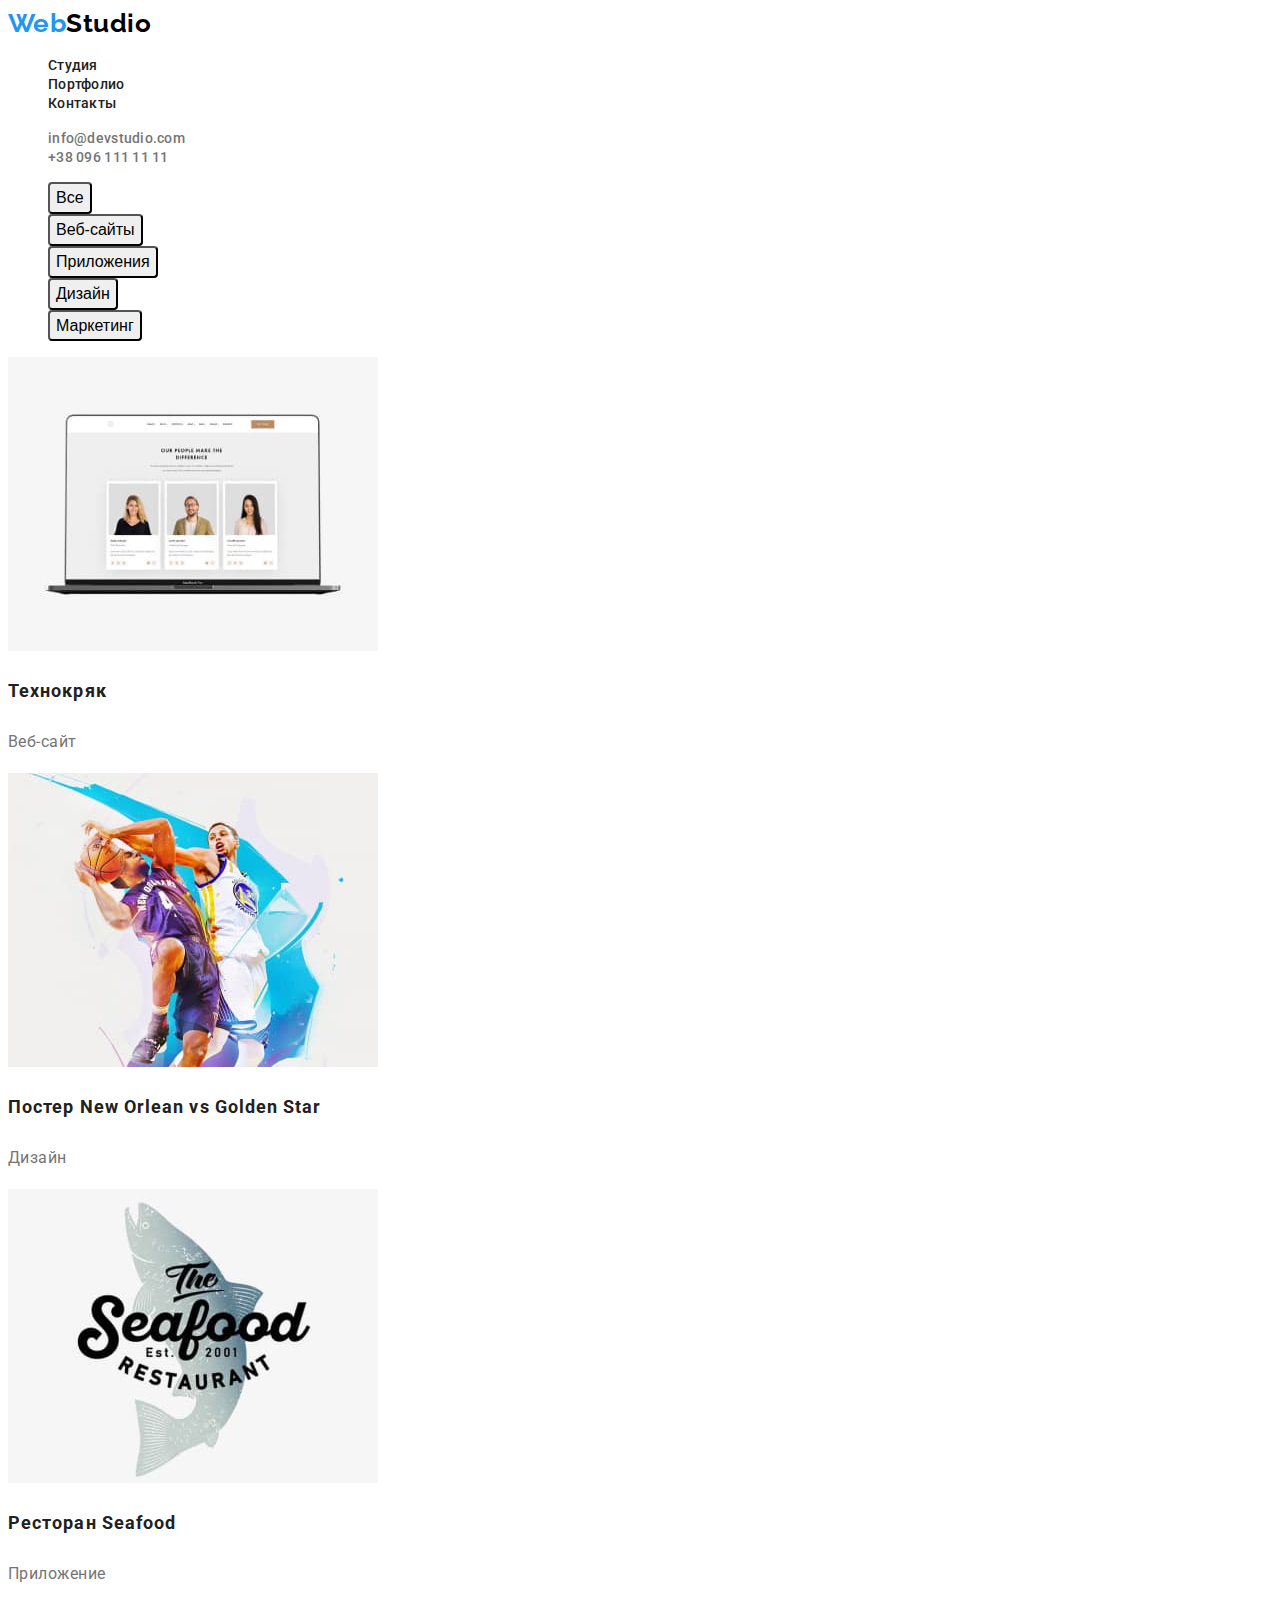
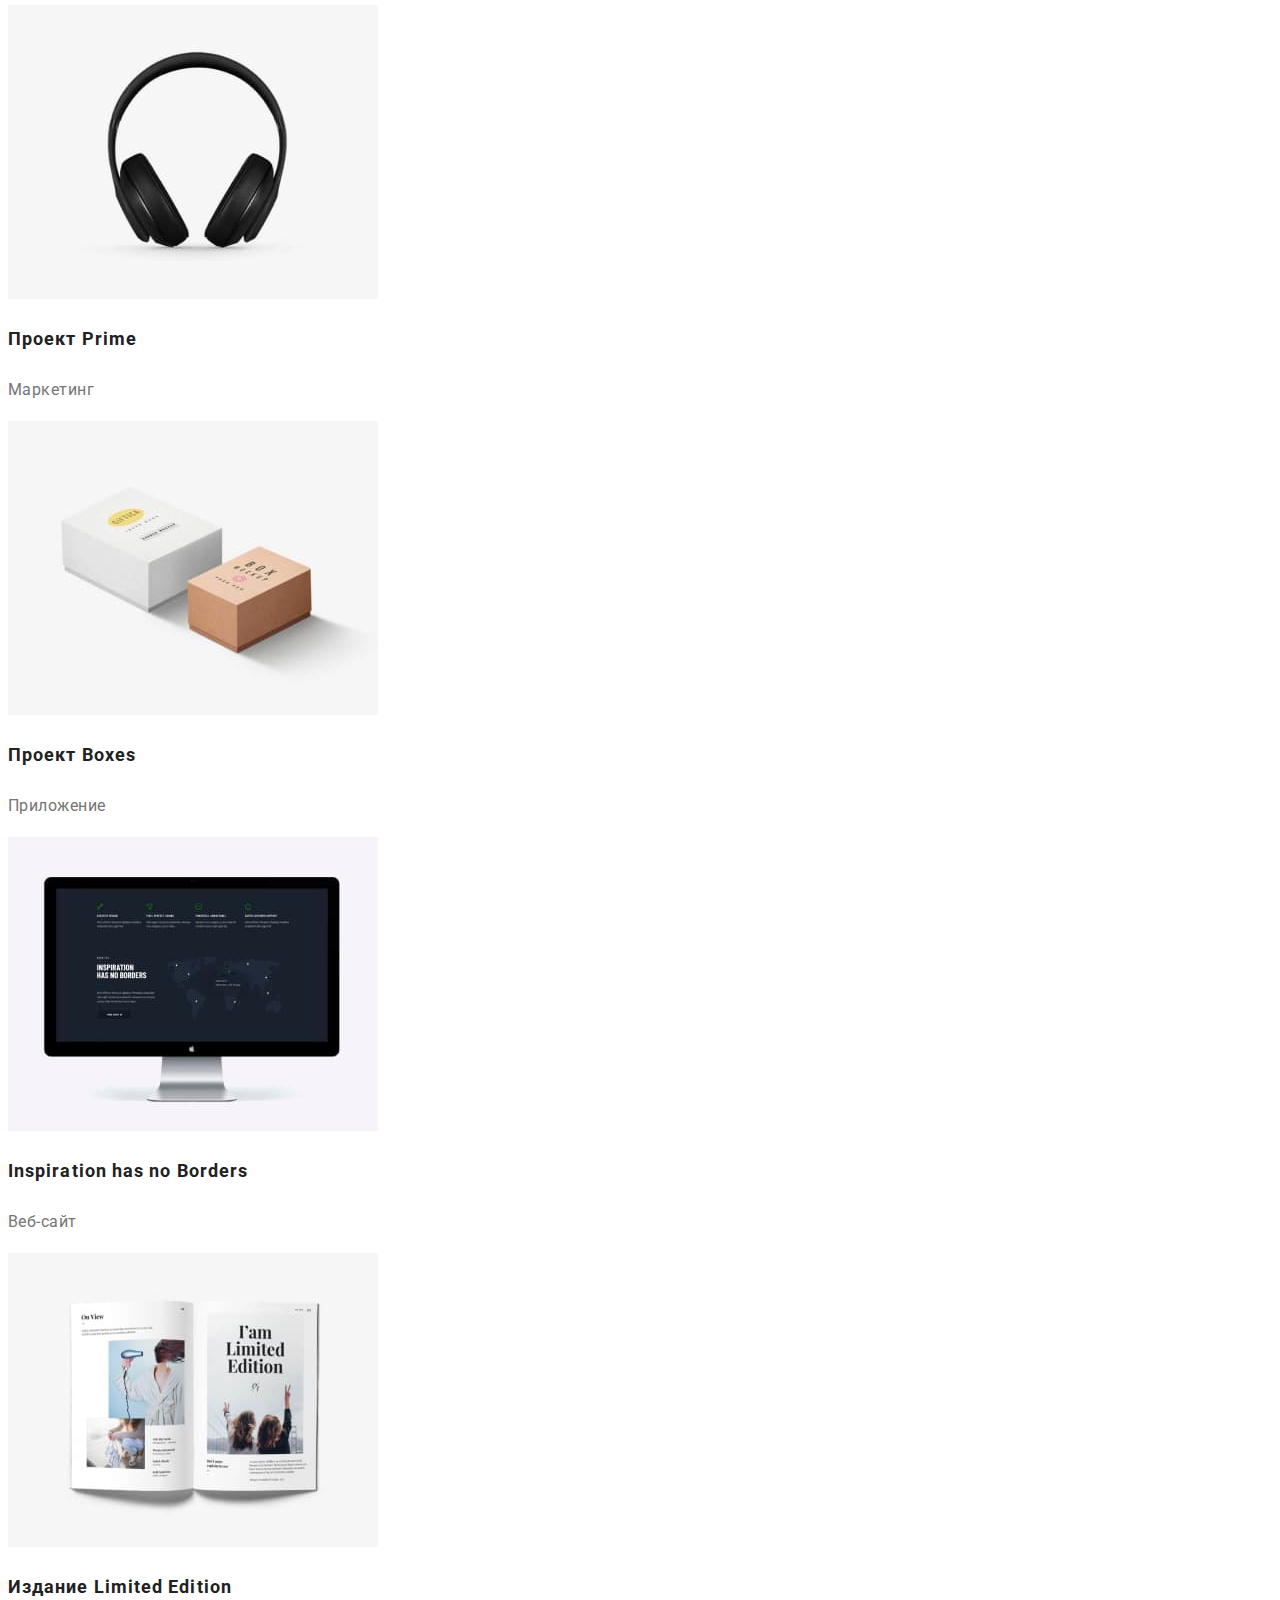
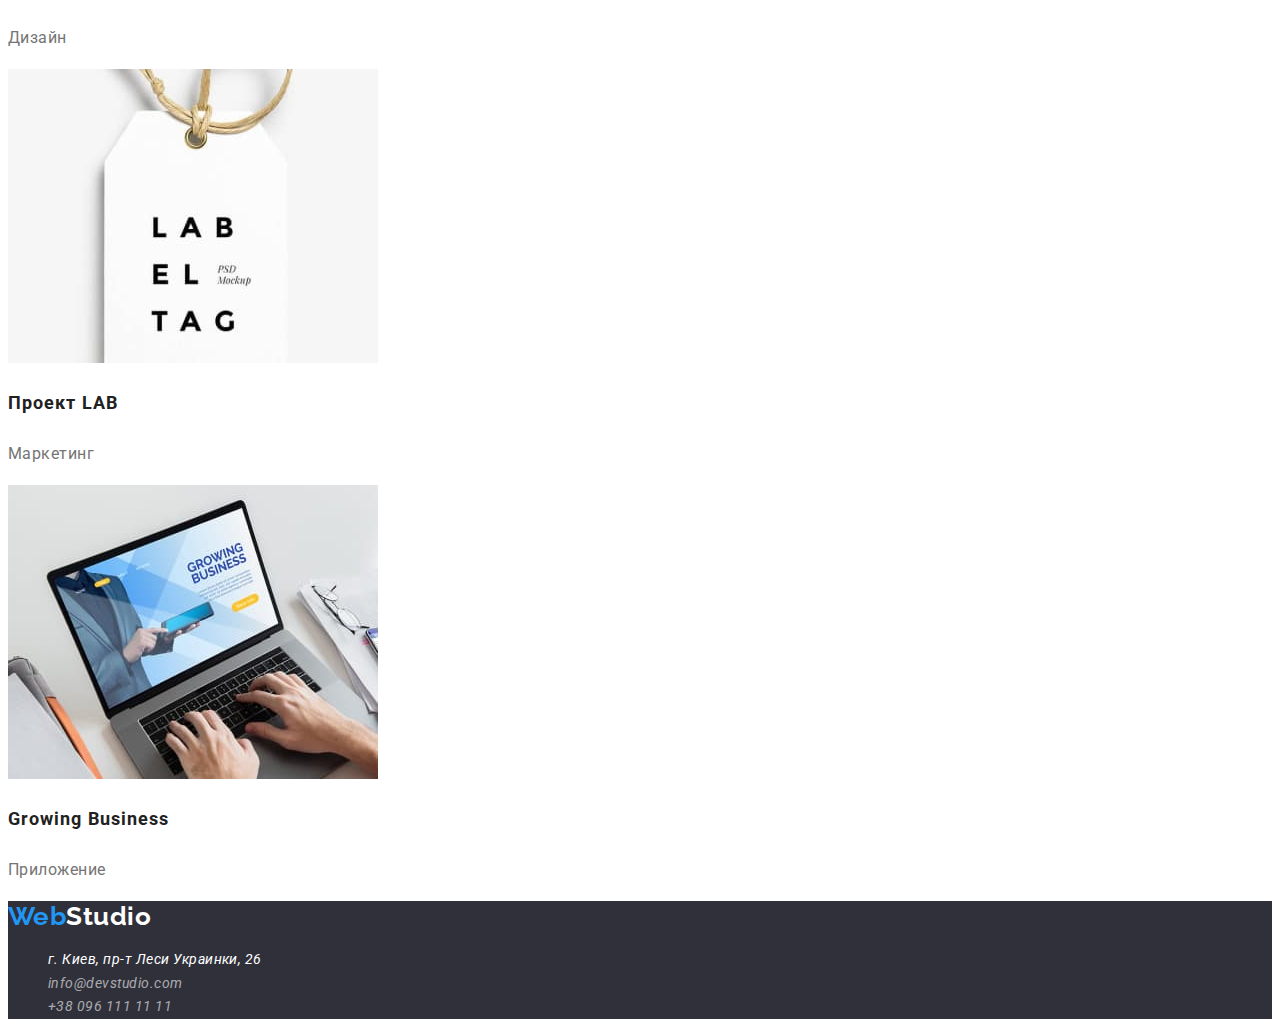
==== portfolio.html @ e4e3c655 "добавляет страницу портфолио и css" ====
<!DOCTYPE html>
<html lang="ru">
  <head>
    <meta charset="UTF-8" />
    <meta http-equiv="X-UA-Compatible" content="IE=edge" />
    <meta name="viewport" content="width=device-width, initial-scale=1.0" />
    <title>Document</title>
    <link rel="preconnect" href="https://fonts.googleapis.com" />
    <link rel="preconnect" href="https://fonts.gstatic.com" crossorigin />
    <link
      href="https://fonts.googleapis.com/css2?family=Raleway:wght@700&family=Roboto:wght@400;500;700;900&display=swap"
      rel="stylesheet"
    />
    <link rel="stylesheet" href="./css/style.css" />
  </head>

  <body>
    <header>
      <div class="container">
        <a class="link logo" href="./index.html"
          >Web<span class="logo-color-black">Studio</span>
        </a>
        <nav class="nav">
          <ul class="links">
            <li class="list">
              <a class="header-link link" href="./index.html">Студия</a>
            </li>
            <li class="list">
              <a class="header-link link" href="./portfolio">Портфолио</a>
            </li>
            <li class="list">
              <a class="header-link link" href="#">Контакты</a>
            </li>
          </ul>
        </nav>
        <ul class="contacts">
          <li class="list">
            <a class="link link-contacts" href="mailto:info@devstudio.com"
              >info@devstudio.com</a
            >
          </li>
          <li class="list">
            <a class="link link-contacts" href="tel:+380961111111"
              >+38 096 111 11 11</a
            >
          </li>
        </ul>
      </div>
    </header>
    <main>
      <h2 class="hidden-title">Портфолио</h2>
      <ul>
        <li class="list">
          <button type="button" class="portfolio-btn">Все</button>
        </li>
        <li class="list">
          <button type="button" class="portfolio-btn">Веб-сайты</button>
        </li>
        <li class="list">
          <button type="button" class="portfolio-btn">Приложения</button>
        </li>
        <li class="list">
          <button type="button" class="portfolio-btn">Дизайн</button>
        </li>
        <li class="list">
          <button type="button" class="portfolio-btn">Маркетинг</button>
        </li>
      </ul>
        <li class="list">
          <img
            src="./images/project-1.jpg"
            alt="сайт на ноутбуке"
            width="370"
            height="294"
          />
          <div>
            <h3 class="portfolio-title">Технокряк</h3>
            <p class="portfolio-text">Веб-сайт</p>
          </div>
        </li>
        <li class="list">
            <img src="./images/project-2.jpg" alt="постер" width="370" height="294" />
            <div>
                <h3 class="portfolio-title">Постер <span lang="en">New Orlean vs Golden Star</span></h3>
                <p class="portfolio-text">Дизайн</p>
            </div>
        </li>
        <li class="list">
            <img src="./images/project-3.jpg" alt="лого ресторана" width="370" height="294" />
            <div>
                <h3 class="portfolio-title">Ресторан <span lang="en">Seafood</span></h3>
                <p class="portfolio-text">Приложение</p>
            </div>
        </li>
        <li class="list">
            <img src="./images/project-4.jpg" alt="наушники" width="370" height="294" />
            <div>
                <h3 class="portfolio-title">Проект <span lang="en">Prime</span></h3>
                <p class="portfolio-text">Маркетинг</p>
            </div>
        </li>
        <li class="list">
            <img src="./images/project-5.jpg" alt="коробки" width="370" height="294" />
            <div>
                <h3 class="portfolio-title">Проект <span lang="en">Boxes</span></h3>
                <p class="portfolio-text">Приложение</p>
            </div>
        </li>
        <li class="list">
            <img src="./images/project-6.jpg" alt="сайт на мониторе" width="370" height="294" />
            <div>
                <h3 lang="en" class="portfolio-title">Inspiration has no Borders</h3>
                <p class="portfolio-text">Веб-сайт</p>
            </div>
        </li>
        <li class="list">
            <img src="./images/project-7.jpg" alt="дизайн книги" width="370" height="294" />
            <div>
                <h3 class="portfolio-title">Издание <span lang="en">Limited Edition</span></h3>
                <p class="portfolio-text">Дизайн</p>
            </div>
        </li>
        <li class="list">
            <img src="./images/project-8.jpg" alt="дизайн бирки" width="370" height="294" />
            <div>
                <h3 class="portfolio-title">Проект <span lang="en">LAB</span></h3>
                <p class="portfolio-text">Маркетинг</p>
            </div>
        </li>
        <li class="list">
            <img src="./images/project-9.jpg" alt="приложение на ноутбуке" width="370" height="294" />
            <div>
                <h3 lang="en" class="portfolio-title">Growing Business</h3>
                <p class="portfolio-text">Приложение</p>
            </div>
        </li>
      </ul>
    </main>
    <footer class="footer">
      <div class="container">
        <div>
          <a class="link logo" href="./index.html"
            >Web<span class="logo-color-white">Studio</span></a
          >
          <address>
            <ul>
              <li class="list">
                <a class="link link-address" href=""
                  >г. Киев, пр-т Леси Украинки, 26</a
                >
              </li>
              <li class="list">
                <a
                  class="link link-footer-contacts"
                  href="mailto:info@devstudio.com"
                  >info@devstudio.com</a
                >
              </li>
              <li class="list">
                <a class="link link-footer-contacts" href="tel:+380961111111"
                  >+38 096 111 11 11</a
                >
              </li>
            </ul>
          </address>
        </div>
      </div>
    </footer>
  </body>
</html>
---- css/style.css ----
:root {
  --title-color: #212121;
  --text-color: #757575;
  --accent-color: #2196f3;
}

body {
  font-family: "Roboto", sans-serif;
  letter-spacing: 0.03em;
}

.link {
  text-decoration: none;
}

.list {
  list-style: none;
}

.hidden-title {
  display: none;
}

.logo {
  font-family: "Raleway", sans-serif;
  font-weight: 700;
  font-size: 26px;
  line-height: 1.19;
  color: var(--accent-color);
}

.logo-color-black {
  color: #000000;
}

.header-link {
  font-weight: 500;
  font-size: 14px;
  line-height: 1.14;
  letter-spacing: 0.02em;
  color: #212121;
}
.header-link:hover,
.header-link:focus {
  color: var(--accent-color);
}

.link-contacts {
  font-weight: 500;
  font-size: 14px;
  line-height: 1.14;
  letter-spacing: 0.02em;
  color: #757575;
}
.link-contacts:hover,
.link-contacts:focus {
  color: var(--accent-color);
}

.hero-title {
  font-weight: 900;
  font-size: 44px;
  line-height: 1.36;
  text-align: center;
  letter-spacing: 0.06em;
  text-transform: uppercase;
  color: #ffffff;
  background-color: #2f303a;
}

.hero-btn {
  font-weight: 700;
  font-size: 16px;
  line-height: 1.87;
  display: flex;
  align-items: center;
  text-align: center;
  letter-spacing: 0.06em;
  color: #ffffff;
  background-color: var(--accent-color);
}

.benefits-title {
  font-weight: 700;
  font-size: 14px;
  line-height: 16px;
  letter-spacing: 0.03em;
  text-transform: uppercase;

  color: #212121;
}

.benefits-text {
  font-weight: 400;
  font-size: 14px;
  line-height: 1.71;
  color: var(--text-color);
}

.title {
  font-weight: 700;
  font-size: 36px;
  line-height: 1.17;
  text-align: center;
  color: var(--title-color);
}

.cart-title {
  font-weight: 500;
  font-size: 16px;
  line-height: 1.19;
  text-align: center;
  color: var(--title-color);
}

.cart-text {
  font-weight: 400;
  font-size: 16px;
  line-height: 1.19;
  text-align: center;
  color: var(--text-color);
}

/*portfolio*/
.portfolio-btn {
  font-weight: 500;
  font-size: 16px;
  line-height: 1.62;
  text-align: center;
  color: --title-color
  background: #f5f4fa;
  border-radius: 4px;
}

.portfolio-title {
  font-weight: 700;
  font-size: 18px;
  line-height: 2;
  letter-spacing: 0.06em;
  color: var(--title-color);
}

.portfolio-text {
  font-weight: 400;
  font-size: 16px;
  line-height: 1.87;
  color: var(--text-color);
}

/*footer*/


.footer {
  background-color: #2f303a;
}

.logo-color-white {
  color: #ffffff;
}


.link-address {
  font-size: 14px;
  line-height: 1.71;
  color: #ffffff;
}

.link-footer-contacts {
  font-size: 14px;
  line-height: 1.71;
  color: rgba(255, 255, 255, 0.6);
}
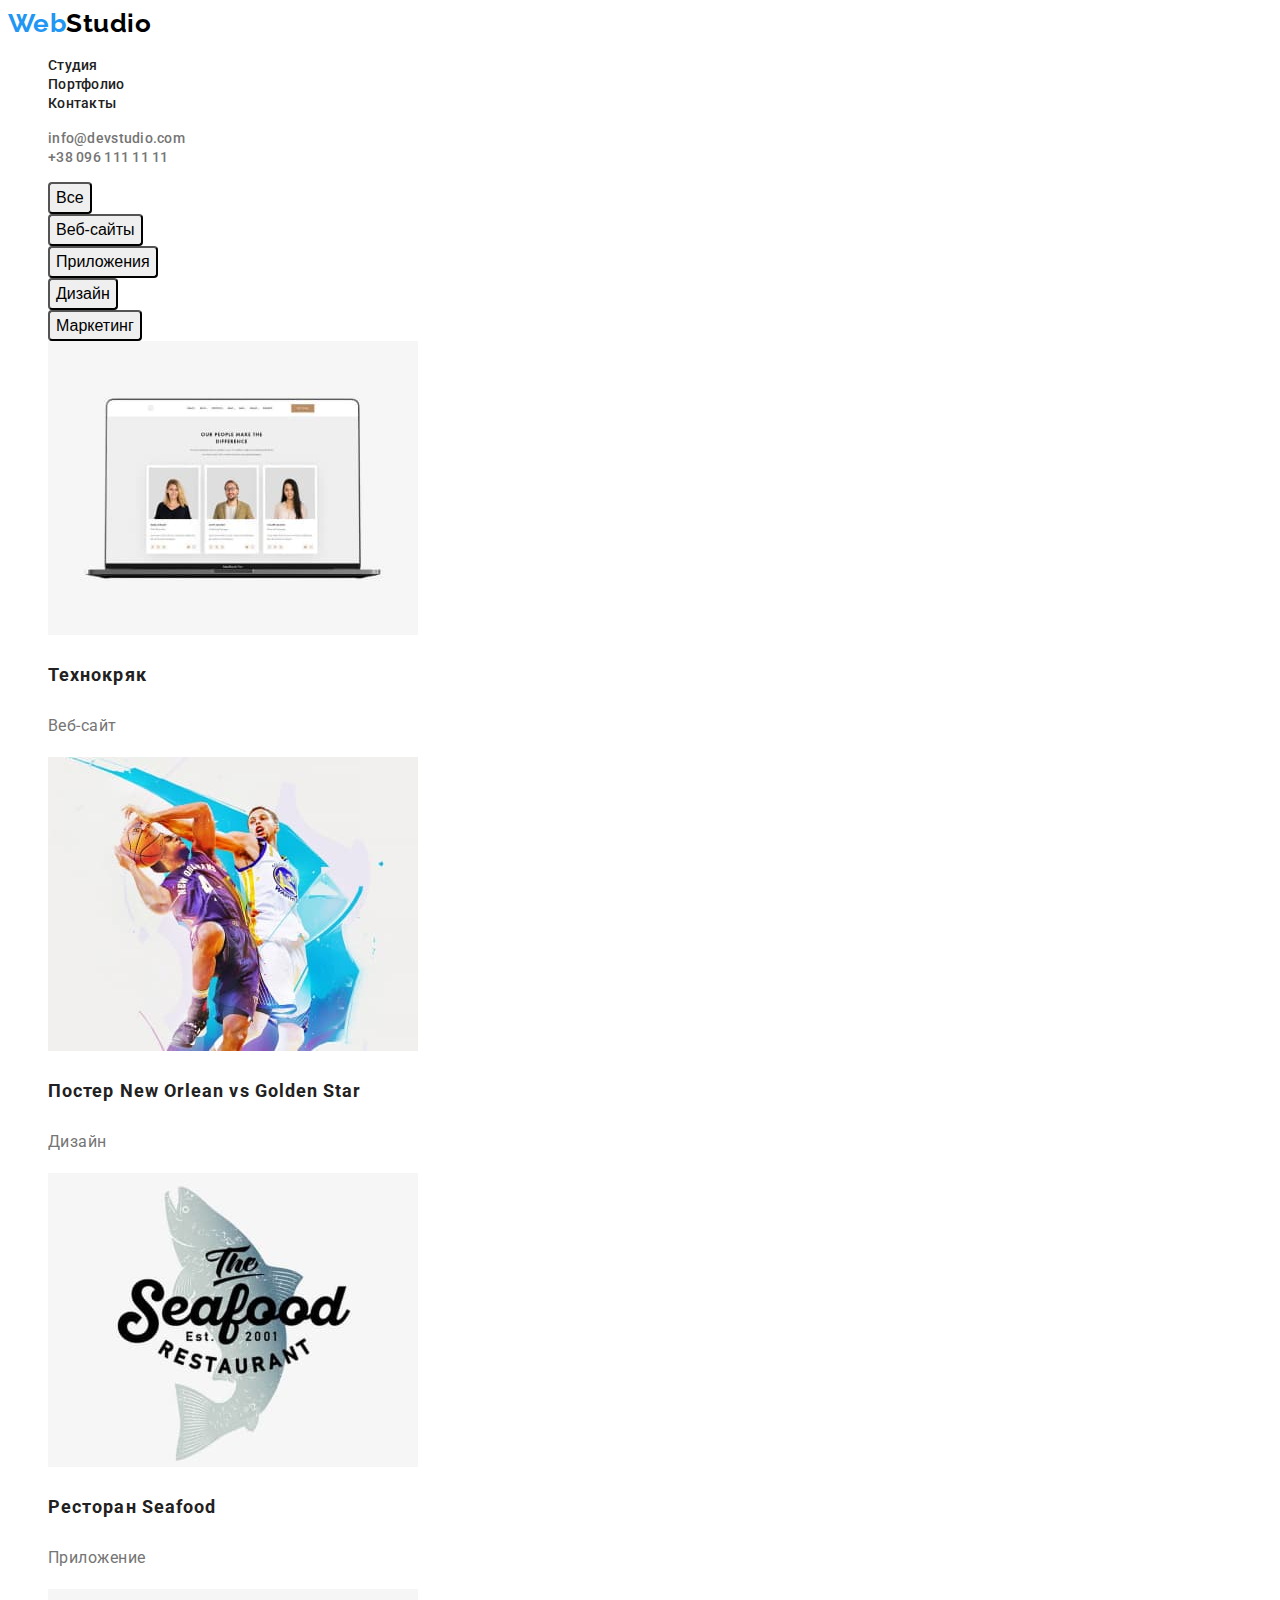
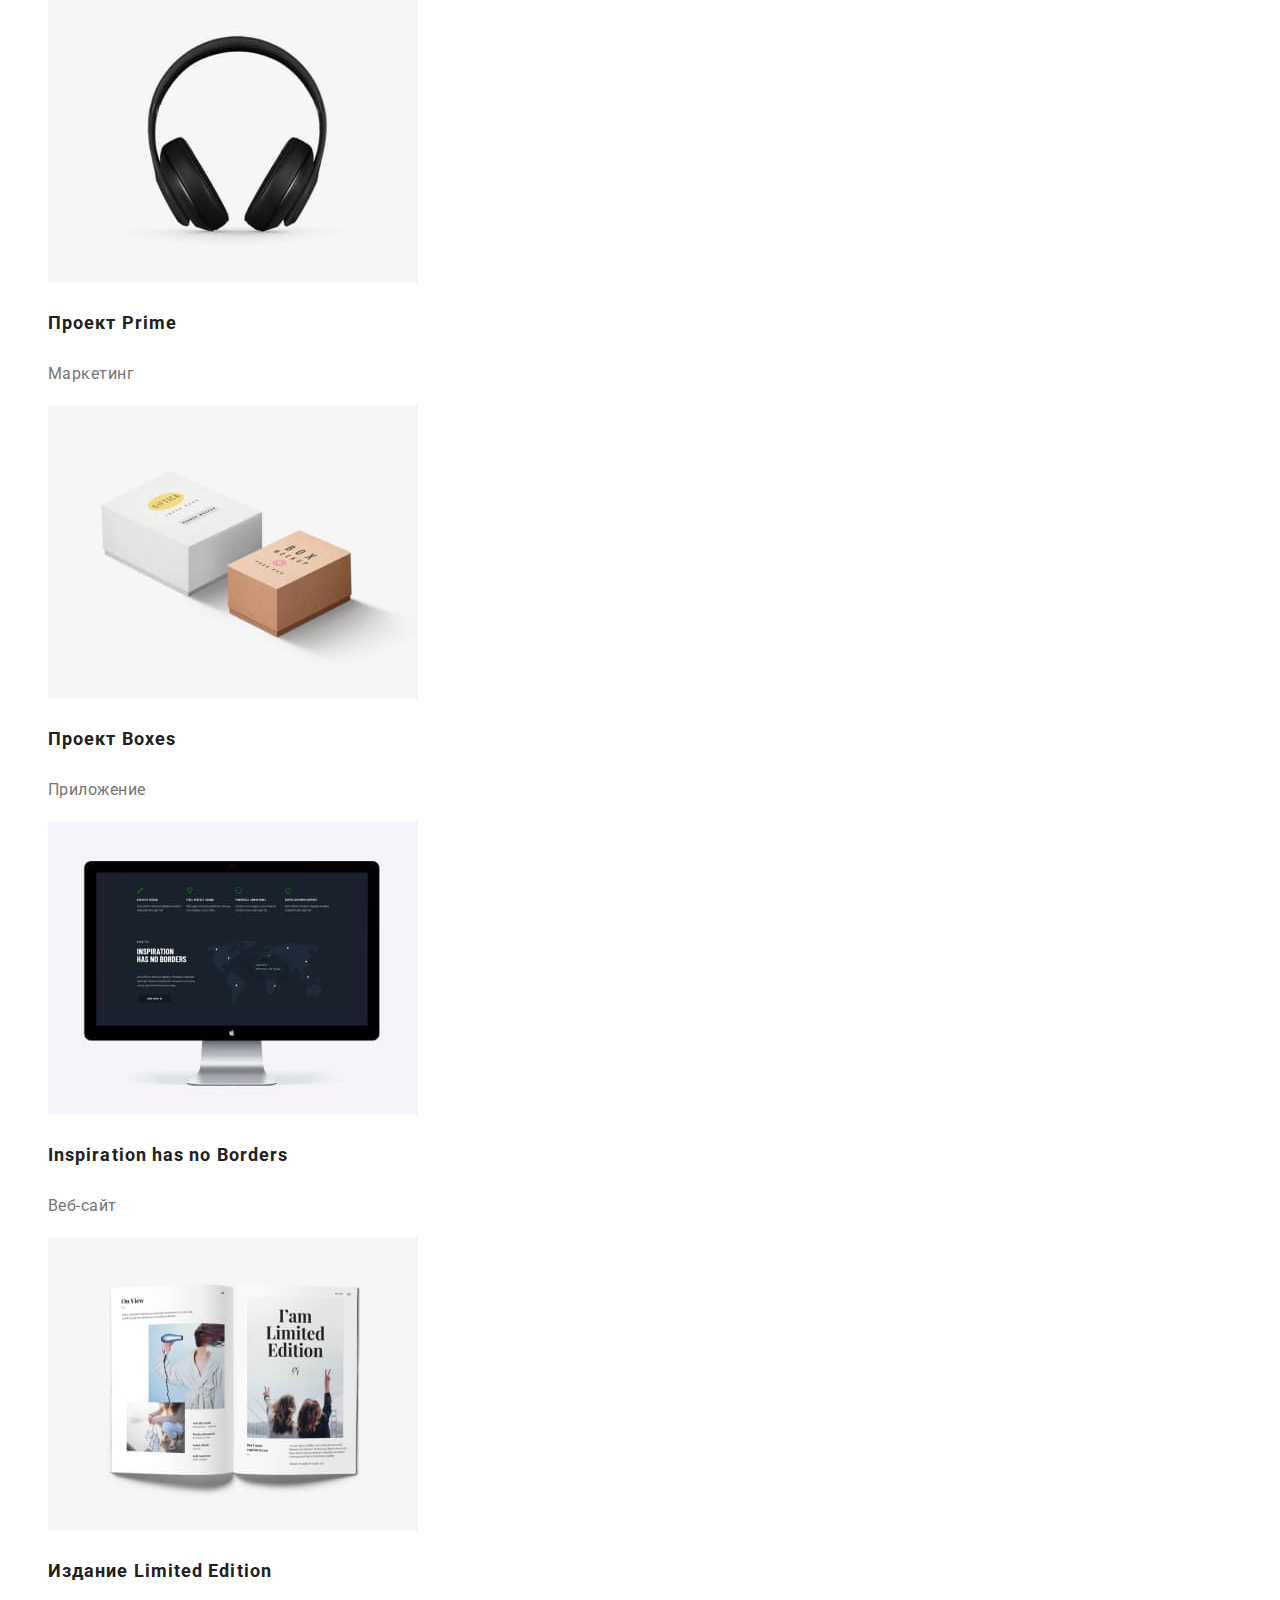
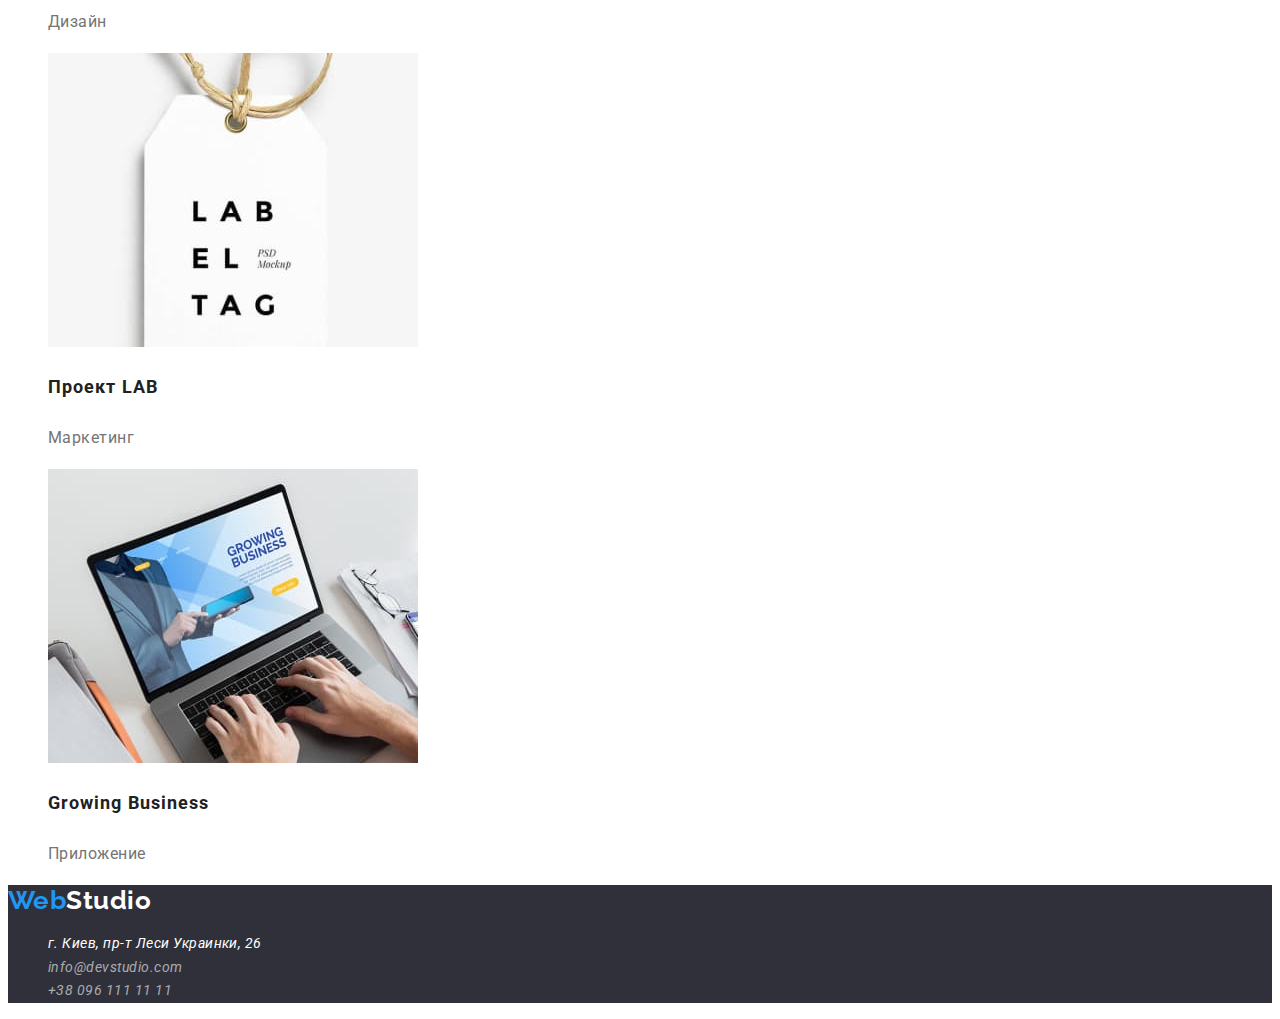
==== commit 816de564: "исправляет ошибку списка" ====
--- a/portfolio.html
+++ b/portfolio.html
@@ -65,7 +65,6 @@
         <li class="list">
           <button type="button" class="portfolio-btn">Маркетинг</button>
         </li>
-      </ul>
         <li class="list">
           <img
             src="./images/project-1.jpg"
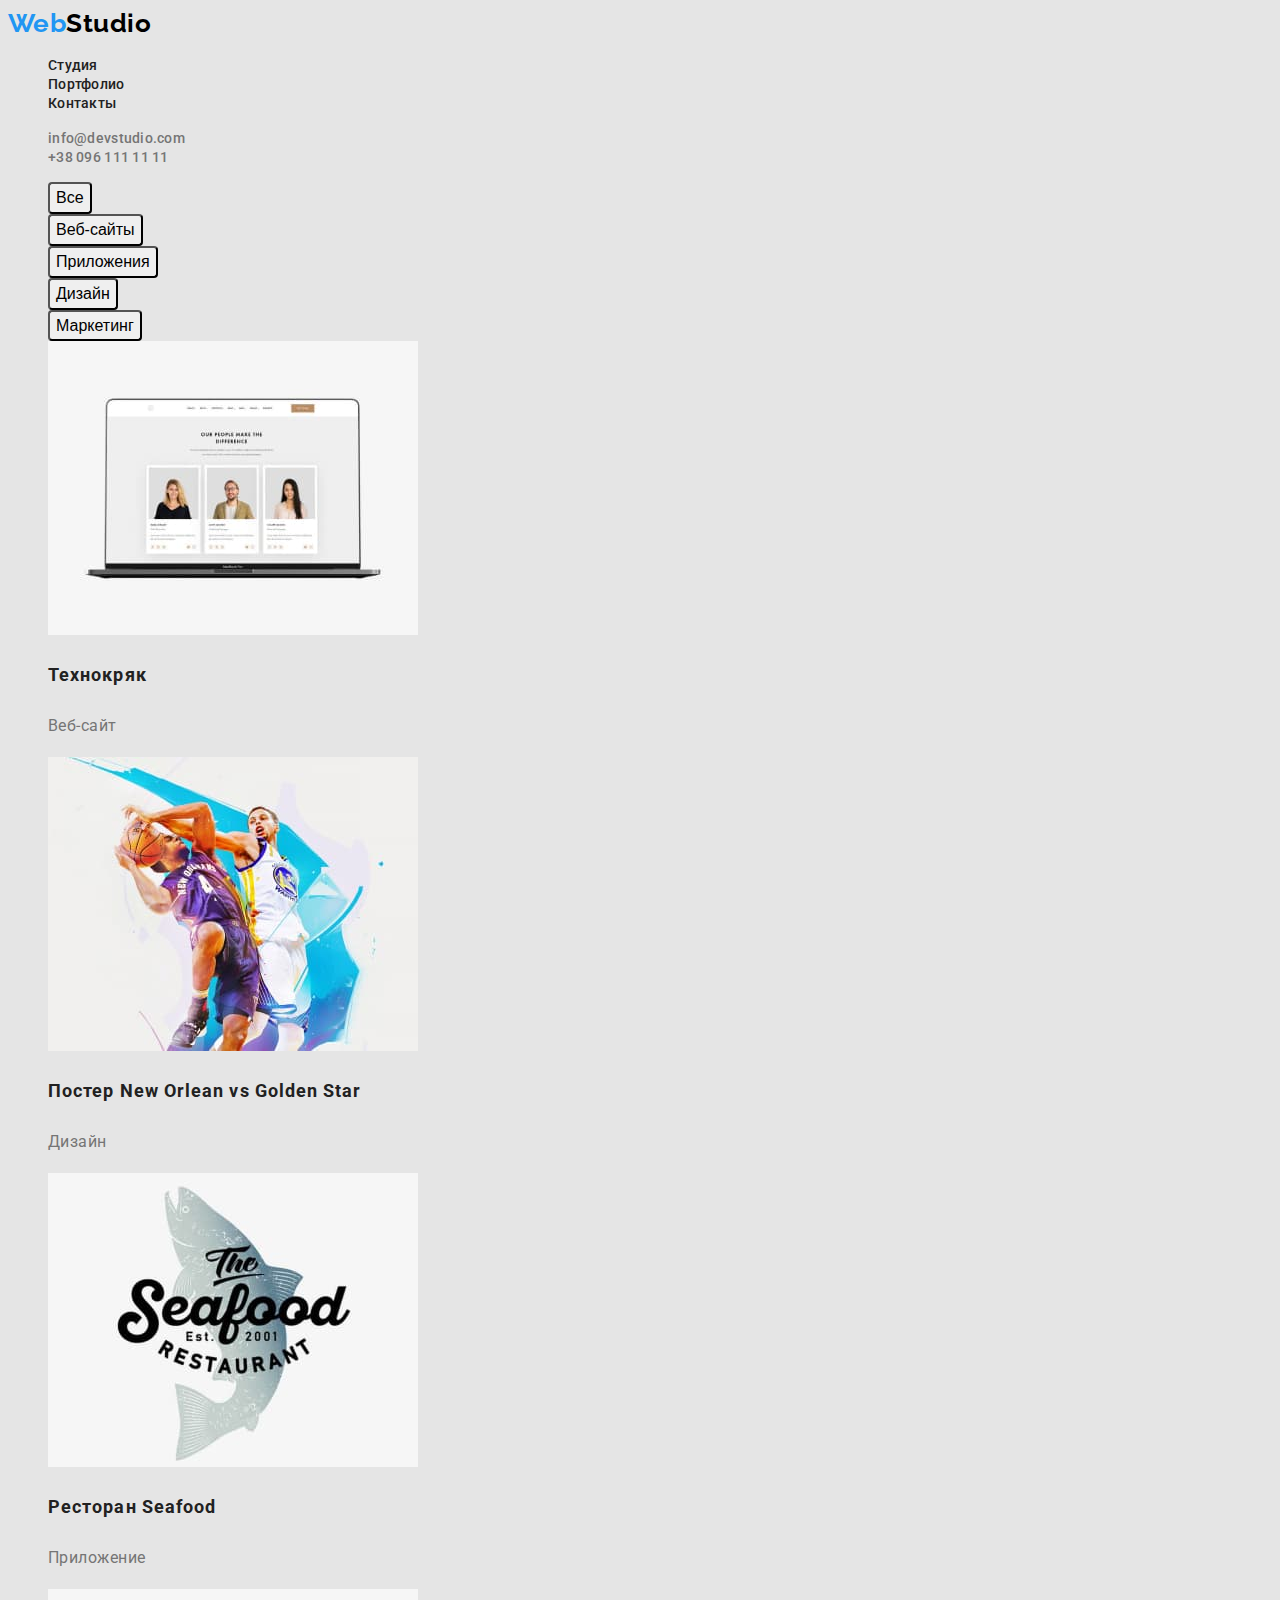
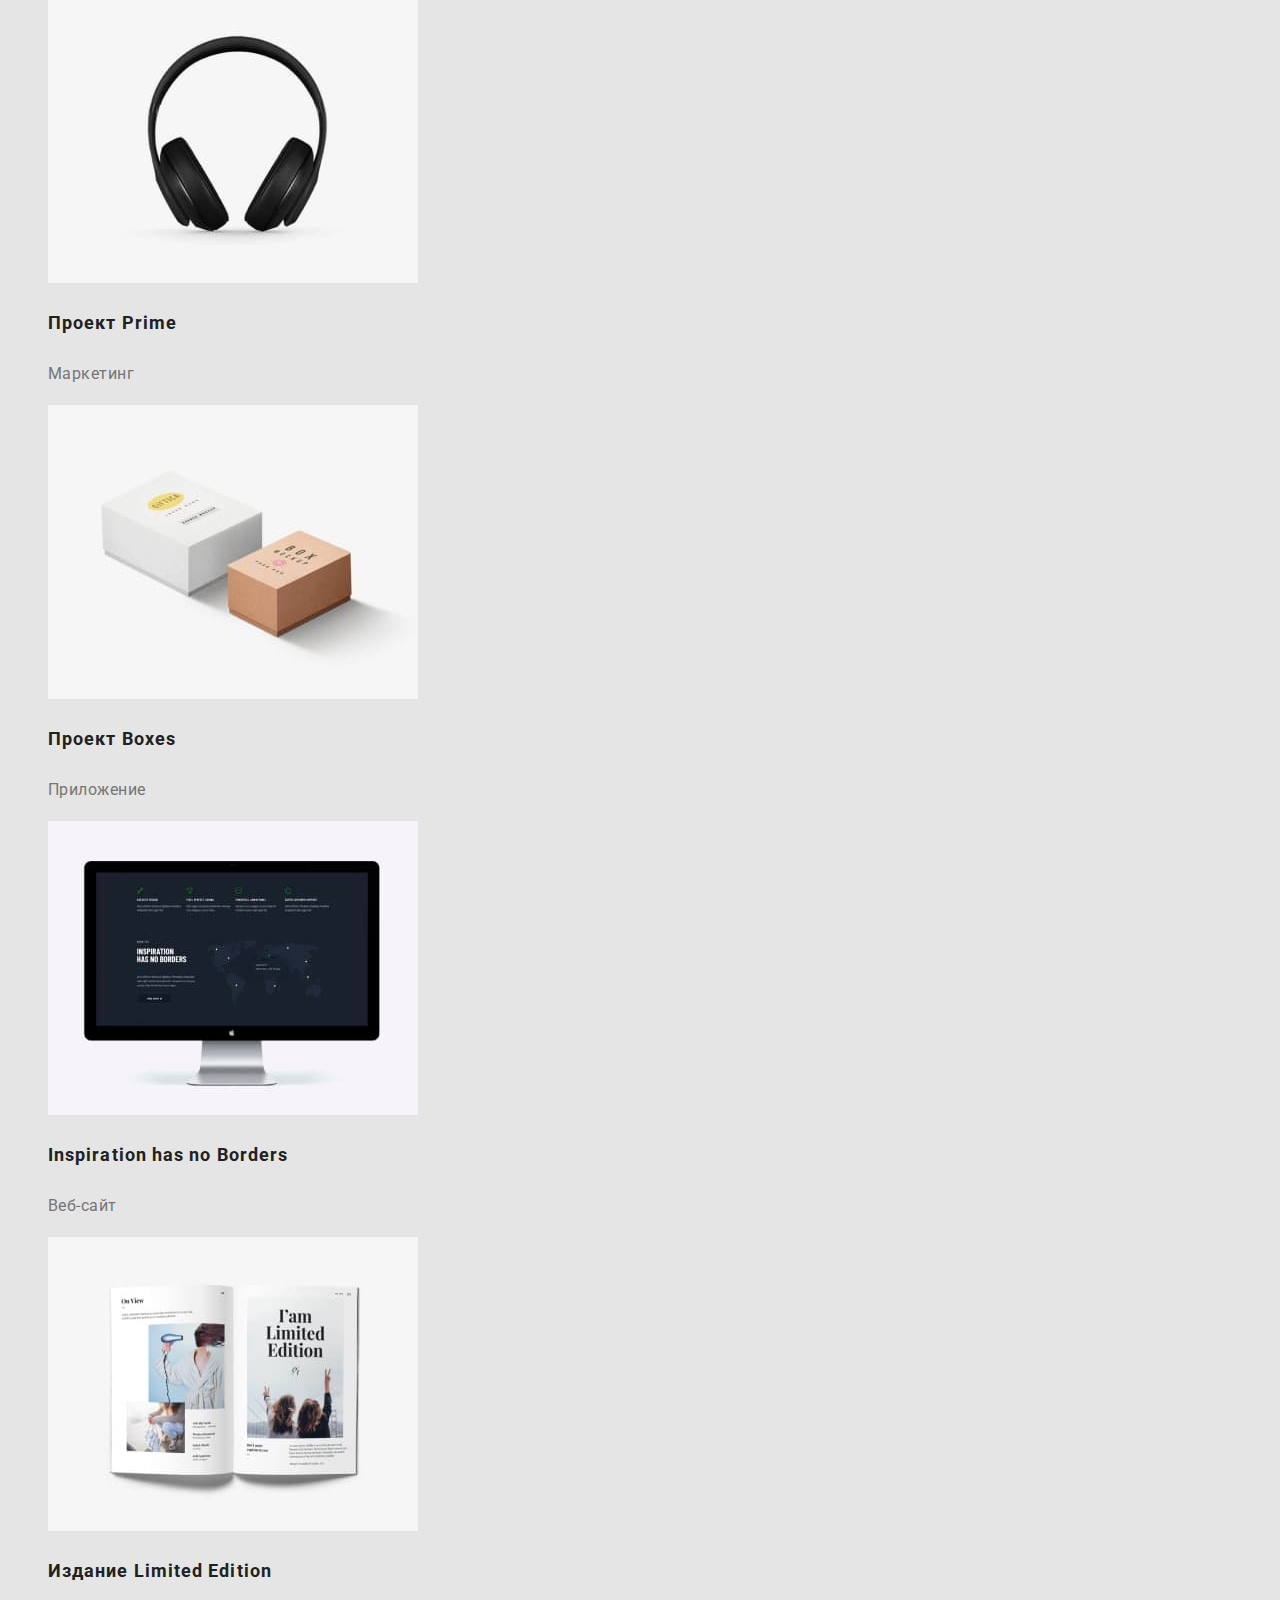
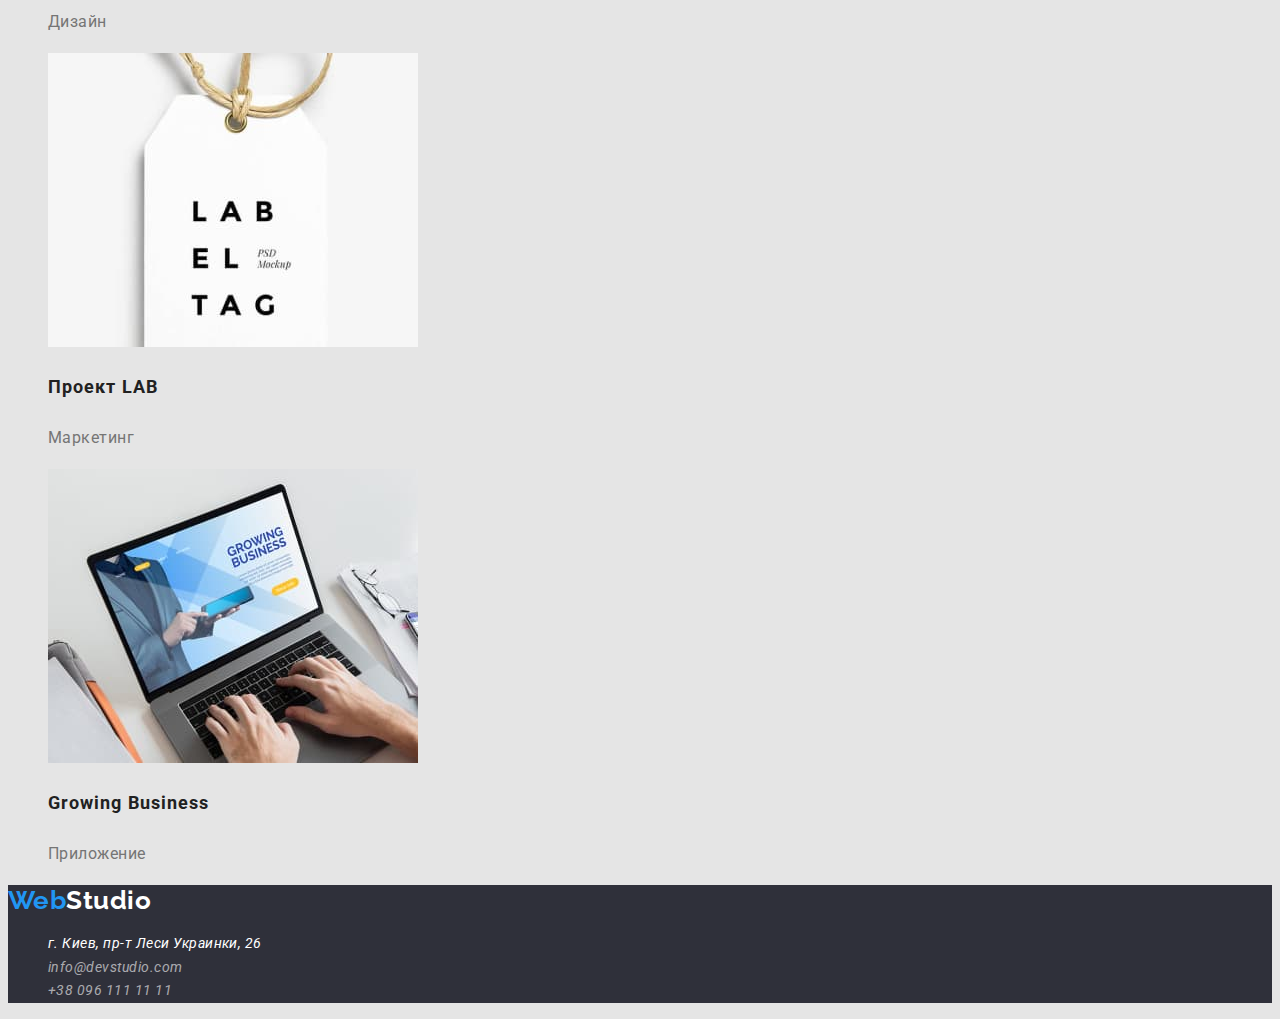
==== commit 9db6ed54: "добавляет оформление кнопкам" ====
--- a/portfolio.html
+++ b/portfolio.html
@@ -51,19 +51,19 @@
       <h2 class="hidden-title">Портфолио</h2>
       <ul>
         <li class="list">
-          <button type="button" class="portfolio-btn">Все</button>
+          <button type="button" class="portfolio-btn btn">Все</button>
         </li>
         <li class="list">
-          <button type="button" class="portfolio-btn">Веб-сайты</button>
+          <button type="button" class="portfolio-btn btn">Веб-сайты</button>
         </li>
         <li class="list">
-          <button type="button" class="portfolio-btn">Приложения</button>
+          <button type="button" class="portfolio-btn btn">Приложения</button>
         </li>
         <li class="list">
-          <button type="button" class="portfolio-btn">Дизайн</button>
+          <button type="button" class="portfolio-btn btn">Дизайн</button>
         </li>
         <li class="list">
-          <button type="button" class="portfolio-btn">Маркетинг</button>
+          <button type="button" class="portfolio-btn btn">Маркетинг</button>
         </li>
         <li class="list">
           <img
--- a/css/style.css
+++ b/css/style.css
@@ -7,6 +7,7 @@
 body {
   font-family: "Roboto", sans-serif;
   letter-spacing: 0.03em;
+  background: #e5e5e5;
 }
 
 .link {
@@ -27,6 +28,10 @@
   font-size: 26px;
   line-height: 1.19;
   color: var(--accent-color);
+}
+
+.btn {
+  cursor: pointer;
 }
 
 .logo-color-black {
@@ -127,9 +132,13 @@
   font-size: 16px;
   line-height: 1.62;
   text-align: center;
-  color: --title-color
-  background: #f5f4fa;
+  color: --title-color background-color #f5f4fa;
   border-radius: 4px;
+}
+.portfolio-btn:hover,
+.portfolio-btn:focus {
+  background-color: var(--accent-color);
+  color: #ffffff;
 }
 
 .portfolio-title {
@@ -149,7 +158,6 @@
 
 /*footer*/
 
-
 .footer {
   background-color: #2f303a;
 }
@@ -157,7 +165,6 @@
 .logo-color-white {
   color: #ffffff;
 }
-
 
 .link-address {
   font-size: 14px;
